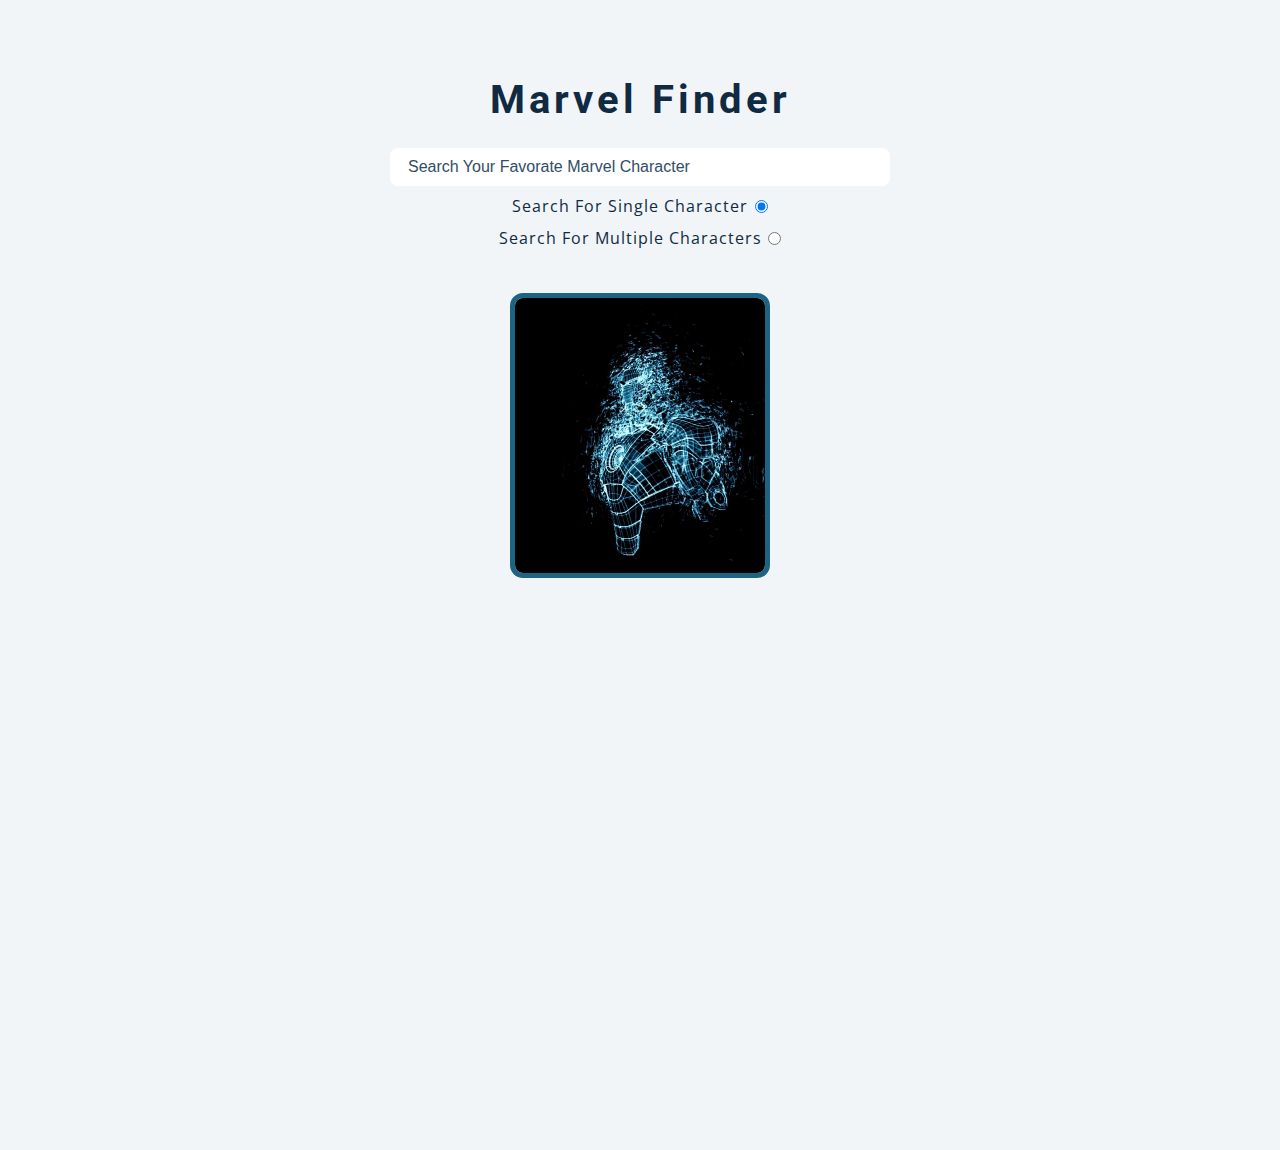
==== index.html @ 72d73758 "inital commit" ====
<!DOCTYPE html>
<html lang="en">
  <head>
    <meta charset="UTF-8" />
    <meta name="viewport" content="width=device-width, initial-scale=1.0" />
    <title>Marvel Finder</title>
    <!-- font-awesome -->
    <link
      rel="stylesheet"
      href="https://cdnjs.cloudflare.com/ajax/libs/font-awesome/5.14.0/css/all.min.css"
    />
    <!-- css -->
    <link rel="stylesheet" href="./styles.css" />
  </head>

  <body>
    <form class="search-form">
      <h2>Marvel Finder</h2>
      <input
        type="text"
        name="search"
        placeholder="Search Your Favorate Marvel character"
        name="search"
      />
    </form>
    <div class="radio-container">
      <label for="name">Search For Single Character</label>
      <input type="radio" name="radio" id="name" checked />
    </div>
    <div class="radio-container">
      <label for="startswith">Search For Multiple Characters </label>
      <input type="radio" name="radio" id="startswith" />
    </div>
    <section class="section cocktails">
      <article class="loading">
        <img
          src="./marvel-gif.webp"
          alt="Marvel Loading Spinner"
          class="marvel-spinner"
        />
      </article>
      <h2 class="title"></h2>
      <div class="section-center"></div>
    </section>
    <script type="module" src="./app.js"></script>
  </body>
</html>
---- styles.css ----
/*
=============== 
Fonts
===============
*/
@import url('https://fonts.googleapis.com/css?family=Open+Sans|Roboto:400,700&display=swap');

/*
=============== 
Variables
===============
*/

:root {
  /* dark shades of primary color*/
  --clr-primary-1: hsl(205, 86%, 17%);
  --clr-primary-2: hsl(205, 77%, 27%);
  --clr-primary-3: hsl(205, 72%, 37%);
  --clr-primary-4: hsl(205, 63%, 48%);
  /* primary/main color */
  --clr-primary-5: #49a6e9;
  /* lighter shades of primary color */
  --clr-primary-6: hsl(205, 89%, 70%);
  --clr-primary-7: hsl(205, 90%, 76%);
  --clr-primary-8: hsl(205, 86%, 81%);
  --clr-primary-9: hsl(205, 90%, 88%);
  --clr-primary-10: hsl(205, 100%, 96%);
  /* darkest grey - used for headings */
  --clr-grey-1: hsl(209, 61%, 16%);
  --clr-grey-2: hsl(211, 39%, 23%);
  --clr-grey-3: hsl(209, 34%, 30%);
  --clr-grey-4: hsl(209, 28%, 39%);
  /* grey used for paragraphs */
  --clr-grey-5: hsl(210, 22%, 49%);
  --clr-grey-6: hsl(209, 23%, 60%);
  --clr-grey-7: hsl(211, 27%, 70%);
  --clr-grey-8: hsl(210, 31%, 80%);
  --clr-grey-9: hsl(212, 33%, 89%);
  --clr-grey-10: hsl(210, 36%, 96%);
  --clr-white: #fff;
  --clr-red-dark: hsl(360, 67%, 44%);
  --clr-red-light: hsl(360, 71%, 66%);
  --clr-green-dark: hsl(125, 67%, 44%);
  --clr-green-light: hsl(125, 71%, 66%);
  --clr-black: #222;
  --ff-primary: 'Roboto', sans-serif;
  --ff-secondary: 'Open Sans', sans-serif;
  --transition: all 0.3s linear;
  --spacing: 0.25rem;
  --radius: 0.5rem;
  --light-shadow: 0 5px 15px rgba(0, 0, 0, 0.1);
  --dark-shadow: 0 5px 15px rgba(0, 0, 0, 0.2);
  --max-width: 1170px;
  --fixed-width: 620px;
}
/*
=============== 
Global Styles
===============
*/

*,
::after,
::before {
  margin: 0;
  padding: 0;
  box-sizing: border-box;
}
body {
  font-family: var(--ff-secondary);
  background: var(--clr-grey-10);
  color: var(--clr-grey-1);
  line-height: 1.5;
  font-size: 0.875rem;
}
ul {
  list-style-type: none;
}
a {
  text-decoration: none;
}

h1,
h2,
h3,
h4 {
  letter-spacing: var(--spacing);
  text-transform: capitalize;
  line-height: 1.25;
  margin-bottom: 0.75rem;
  font-family: var(--ff-primary);
}
h1 {
  font-size: 3rem;
}
h2 {
  font-size: 2rem;
}
h3 {
  font-size: 1.25rem;
}
h4 {
  font-size: 0.875rem;
}
p {
  margin-bottom: 1.25rem;
  color: var(--clr-grey-5);
}
@media screen and (min-width: 800px) {
  h1 {
    font-size: 4rem;
  }
  h2 {
    font-size: 2.5rem;
  }
  h3 {
    font-size: 1.75rem;
  }
  h4 {
    font-size: 1rem;
  }
  body {
    font-size: 1rem;
  }
  h1,
  h2,
  h3,
  h4 {
    line-height: 1;
  }
}
/*  global classes */

.btn {
  text-transform: uppercase;
  background: var(--clr-primary-5);
  color: var(--clr-white);
  padding: 0.375rem 0.75rem;
  letter-spacing: var(--spacing);
  display: block;
  transition: var(--transition);
  font-size: 0.875rem;
  border: 2px solid var(--clr-primary-5);
  cursor: pointer;
  box-shadow: 0 1px 3px rgba(0, 0, 0, 0.2);
  border-radius: var(--radius);
}
.btn:hover {
  color: var(--clr-primary-5);
  background: var(--clr-primary-1);
  border-color: var(--clr-primary-1);
}
/* section */
.section {
  padding: 5rem 0;
}

.section-center {
  width: 85vw;
  margin: 0 auto;
  max-width: 1170px;
}
@media screen and (min-width: 576px) {
  .section-center {
    display: grid;
    grid-template-columns: repeat(auto-fill, minmax(300px, 1fr));
    column-gap: 4rem;
  }
}
@media screen and (min-width: 992px) {
  .section-center {
    width: 95vw;
  }
}
/* loading */
.loading {
  min-height: 100vh;
  display: grid;
  justify-content: center;
  position: absolute;
  top: 0;
  left: 0;
  width: 100%;
  height: 100%;
  background: var(--clr-grey-10);
  padding-top: 3rem;
  z-index: 999;
}

.hide-loading {
  display: none;
}

.marvel-spinner {
  width: 250px;
  border-radius: var(--radius);
  outline: 5px solid #1b6484;
}

/* search form */
.search-form {
  text-align: center;
  padding-top: 5rem;
  width: 85vw;
  max-width: 500px;
  margin: 0 auto;
}

input {
  width: 100%;
  font-size: 1rem;
  border-color: transparent;
  margin-top: 1rem;
  padding: 0.5rem 1rem;
}
input {
  border-radius: var(--radius);
}
input::placeholder {
  text-transform: capitalize;
  color: var(--clr-grey-3);
}

/* Radio Container */
.radio-container {
  display: flex;
  align-items: center;
  justify-content: center;
  margin: 0 auto;
  width: 300px;
  margin-top: 0.5rem;
}

.radio-container label {
  margin-right: 0.4rem;
  letter-spacing: 1px;
}

.radio-container input {
  flex: 0 0 10px;
  margin: 0;
}

/* cocktails */
.cocktails {
  position: relative;
}
.title {
  font-size: 2rem;
  text-align: center;
}

.cocktail {
  background: var(--clr-white);
  border-radius: var(--radius);
  box-shadow: var(--light-shadow);
  transition: var(--transition);
  margin-bottom: 3rem;
  position: relative;
}
.cocktail:hover {
  box-shadow: var(--dark-shadow);
}
.cocktail img {
  width: 100%;
  display: block;
  border-radius: var(--radius);
  border: 10px solid var(--clr-white);
  transition: var(--transition);
  height: 268px;
  object-fit: cover;
}
.cocktail:hover img {
  filter: blur(1.5px) grayscale(20%);
  border: 2px solid var(--clr-white);
}
.cocktail h3 {
  position: absolute;
  bottom: 16px;
  right: 50%;
  transform: translateX(50%);
  width: 80%;
  background: rgba(34, 34, 34, 0.6);
  color: var(--clr-white);
  padding: 1rem 1.5rem;
  text-align: center;
  margin-bottom: 0;
  text-transform: uppercase;
  font-family: monospace;
  font-size: 1.2rem;
  border-radius: var(--radius);
  border: 2px solid transparent;
  transition: var(--transition);
}

.cocktail:hover h3 {
  background: rgba(34, 34, 34, 0.8);
  border: 2px solid rgba(255, 255, 255, 0.9);
  transform: translateX(50%) scale(1.1);
}

/* single cocktail */
.single-drink {
  width: 85vw;
  max-width: var(--max-width);
  margin: 0 auto;
  margin-top: 4rem;
}
.drink-img {
  width: 100%;
  height: 400px;
  object-fit: cover;
  display: block;
  border: 10px solid var(--clr-white);
  border-radius: var(--radius);
}
@media screen and (min-width: 992px) {
  .single-drink {
    display: grid;
    grid-template-columns: 1fr 1fr;
    column-gap: 3rem;
  }
}
.drink-info {
  padding-top: 2rem;
}

.drink-ingredients .far {
  margin-right: 1rem;
}

.single-drink .btn {
  display: inline-block;
  margin-top: 2rem;
}
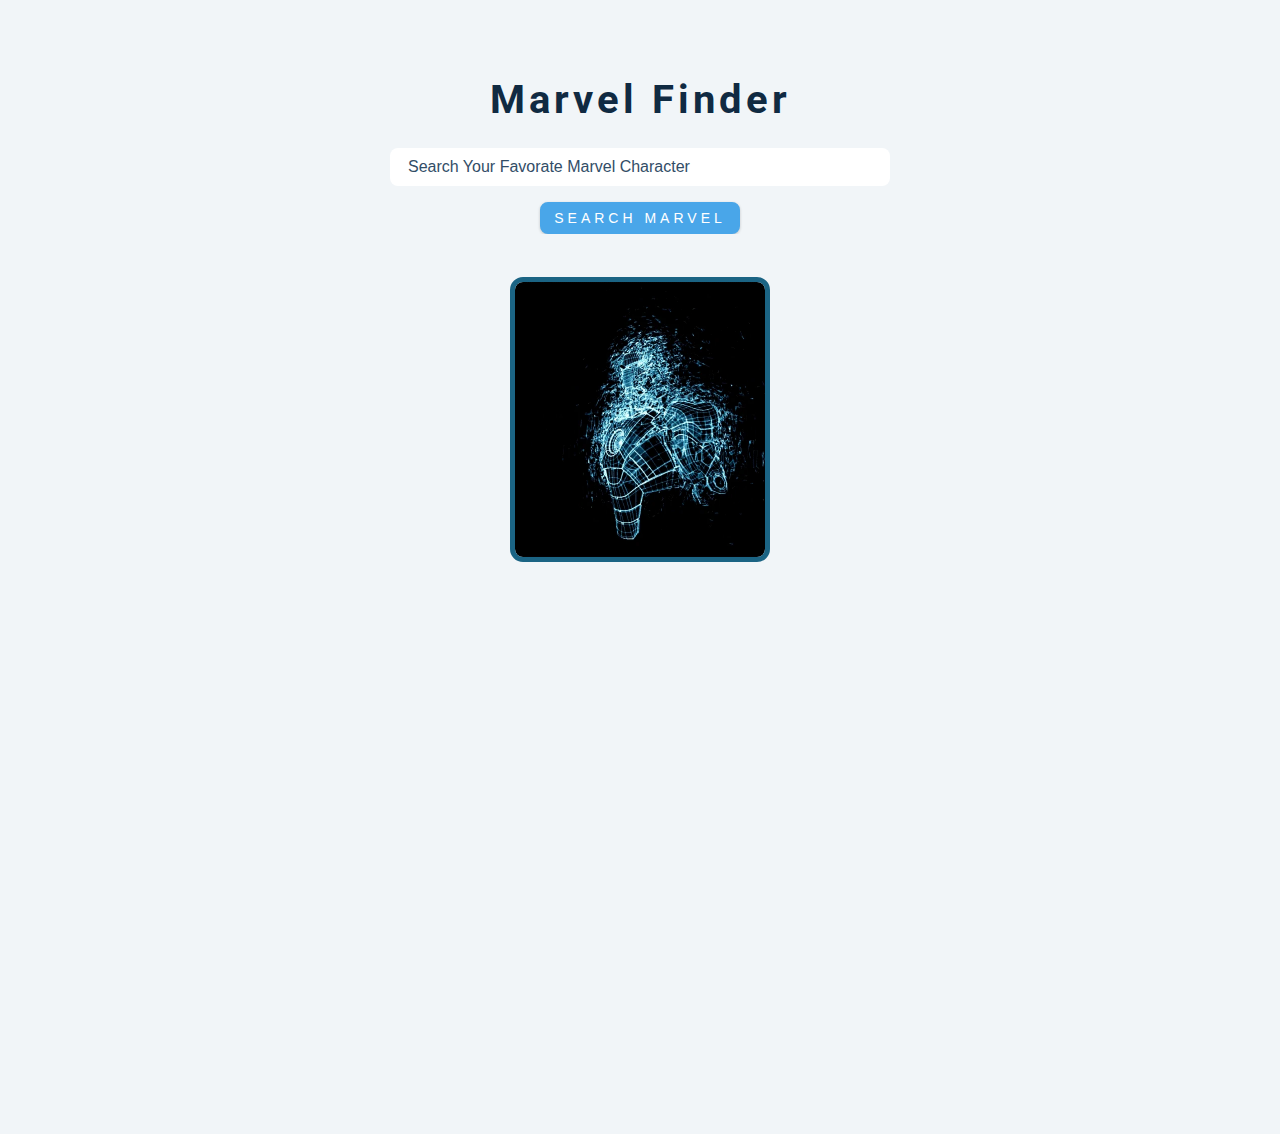
==== commit 0714be28: "changed search to startsWith" ====
--- a/index.html
+++ b/index.html
@@ -20,16 +20,10 @@
         type="text"
         name="search"
         placeholder="Search Your Favorate Marvel character"
-        name="search"
       />
     </form>
-    <div class="radio-container">
-      <label for="name">Search For Single Character</label>
-      <input type="radio" name="radio" id="name" checked />
-    </div>
-    <div class="radio-container">
-      <label for="startswith">Search For Multiple Characters </label>
-      <input type="radio" name="radio" id="startswith" />
+    <div class="search-btn-container">
+      <button class="btn btn-search">Search Marvel</button>
     </div>
     <section class="section cocktails">
       <article class="loading">
--- a/styles.css
+++ b/styles.css
@@ -221,24 +221,13 @@
   color: var(--clr-grey-3);
 }
 
-/* Radio Container */
-.radio-container {
-  display: flex;
-  align-items: center;
-  justify-content: center;
+/* Search Btn */
+.search-btn-container {
+  margin-top: 1rem;
+}
+
+.search-btn-container button {
   margin: 0 auto;
-  width: 300px;
-  margin-top: 0.5rem;
-}
-
-.radio-container label {
-  margin-right: 0.4rem;
-  letter-spacing: 1px;
-}
-
-.radio-container input {
-  flex: 0 0 10px;
-  margin: 0;
 }
 
 /* cocktails */
@@ -300,7 +289,7 @@
 }
 
 /* single cocktail */
-.single-drink {
+.single-character {
   width: 85vw;
   max-width: var(--max-width);
   margin: 0 auto;
@@ -315,13 +304,14 @@
   border-radius: var(--radius);
 }
 @media screen and (min-width: 992px) {
-  .single-drink {
+  .single-character {
     display: grid;
     grid-template-columns: 1fr 1fr;
     column-gap: 3rem;
-  }
-}
-.drink-info {
+    align-items: center;
+  }
+}
+.character-info {
   padding-top: 2rem;
 }
 
@@ -329,7 +319,27 @@
   margin-right: 1rem;
 }
 
-.single-drink .btn {
+.single-character .btn {
+  margin-bottom: 2rem;
+  display: none;
+}
+
+.single-character .single-btn {
   display: inline-block;
-  margin-top: 2rem;
-}
+}
+
+/* Character Links */
+
+.character-links {
+  margin-bottom: 1rem;
+  display: flex;
+}
+
+.character-links li {
+  margin-right: 0.5rem;
+}
+
+.character-links li a {
+  text-transform: capitalize;
+  letter-spacing: 1px;
+}
